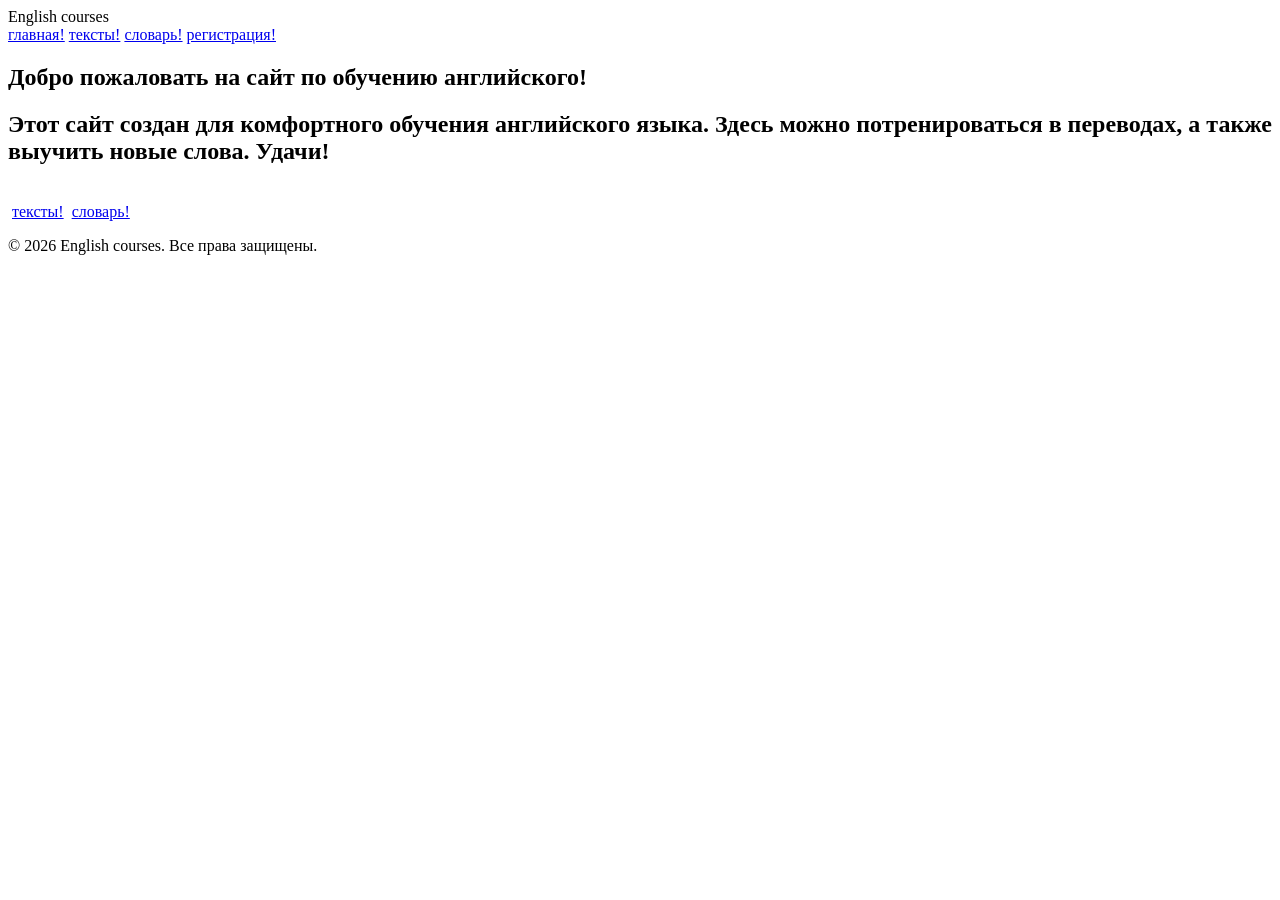
==== index.html @ c652c699 "add index.html" ====
<!DOCTYPE html>
<html lang="ru-RU">
<head>
    <meta charset="UTF-8">
    <meta name="viewport" content="width=device-width, initial-scale=1.0">
    <title>Главная</title>
    <link rel="stylesheet" href="style.css"/>
</head>
<body>
    <header class="header">
        <div class="logo">English courses</div>
        <nav class="nav">
            <a href="index.html">главная!</a>
            <a href="text.html">тексты!</a>
            <a href="dictionary.html">словарь!</a>
            <a href="registration.html">регистрация!</a>
        </nav>
    </header>

    <section class="gl">
        <h1>Добро пожаловать на сайт по обучению английского!</h1>
        <div class="about">
            <h2>Этот сайт создан для комфортного обучения английского языка. Здесь можно потренироваться в переводах, а также выучить новые слова. Удачи!</h2>
            <img src="" class="motivation" alt="">

        </div>
        <div class="courses-link">
            <nav class="nav-link">
                <img src="" class="motivation" alt="">
                <a href="text.html">тексты!</a>
                <img src="" class="motivation" alt="">
                <a href="dictionary.html">словарь!</a>
            </nav>
        </div>
    </section>

    <footer class="footer">
        <p>© 2026 English courses. Все права защищены.</p>
    </footer>

</body>
</html>
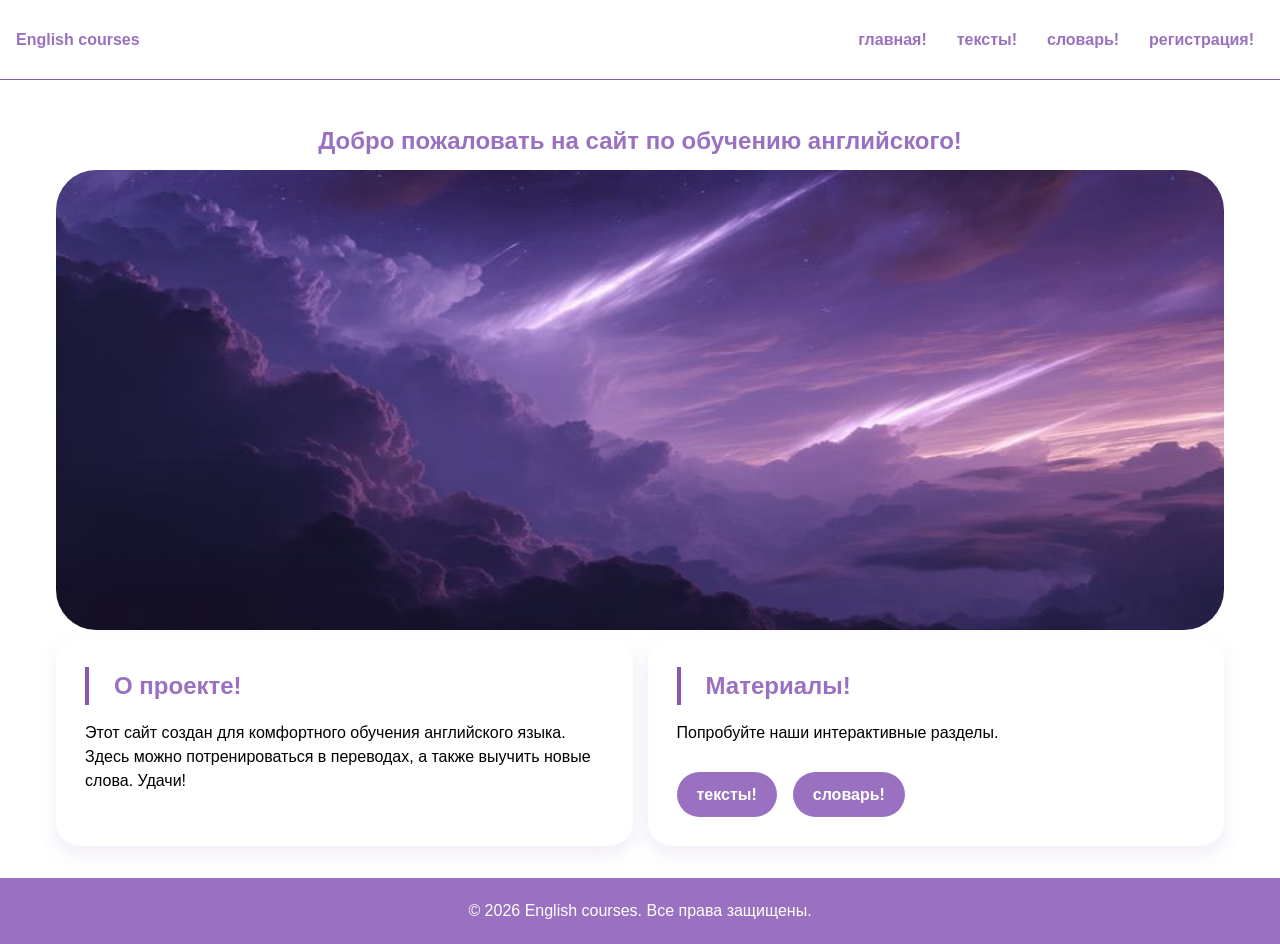
==== commit 8be98746: "add style.css for index.html" ====
--- a/index.html
+++ b/index.html
@@ -19,19 +19,21 @@
 
     <section class="gl">
         <h1>Добро пожаловать на сайт по обучению английского!</h1>
-        <div class="about">
-            <h2>Этот сайт создан для комфортного обучения английского языка. Здесь можно потренироваться в переводах, а также выучить новые слова. Удачи!</h2>
-            <img src="" class="motivation" alt="">
-
-        </div>
-        <div class="courses-link">
-            <nav class="nav-link">
-                <img src="" class="motivation" alt="">
-                <a href="text.html">тексты!</a>
-                <img src="" class="motivation" alt="">
-                <a href="dictionary.html">словарь!</a>
-            </nav>
-        </div>
+        <img class="gl-image" src="img\shapka\1.jpg" alt="">
+        <section class="cards">
+            <div class="card">
+                <h2>О проекте!</h2>
+                <p>Этот сайт создан для комфортного обучения английского языка. Здесь можно потренироваться в переводах, а также выучить новые слова. Удачи!</p>
+            </div>
+            <div class="card">
+                <h2>Материалы!</h2>
+                <p>Попробуйте наши интерактивные разделы.</p>
+                <div class="nav-link">
+                    <a href="text.html">тексты!</a>
+                    <a href="dictionary.html">словарь!</a>
+                </div>
+            </div>
+        </section>
     </section>
 
     <footer class="footer">
--- a/style.css
+++ b/style.css
@@ -0,0 +1,129 @@
+* {
+    margin: 0;
+    padding: 0;
+    box-sizing: border-box;
+}
+
+body {
+    font-family: Arial, sans-serif;
+    line-height: 1.6;
+    background-color: rgb(255, 255, 255);
+}
+
+.header {
+    padding: 0 16px;
+    height: 80px;
+    display: flex;
+    align-items: center;
+    justify-content: space-between;
+    border-bottom: 1px solid rgb(135, 88, 179);
+}
+.logo {
+    color: rgb(154, 113, 192);
+    font-weight: bold;
+}
+.nav {
+    display: flex;
+    flex-direction: row;
+    gap: 10px;
+}
+.nav a {
+    color: rgb(154, 113, 192);
+    text-decoration: none;
+    padding: 10px;
+    text-align: center;
+    border-radius: 15px;
+    font-weight: bold;
+}
+.nav :hover {
+    transform: translateY(-5px);
+    box-shadow: 0 16px 30px rgba(135, 88, 179, 0.2);
+}
+
+h1 {
+    color: rgb(154, 113, 192);
+    padding: 10px;
+    text-align: center;
+    border-radius: 15px;
+    font-weight: bold;
+}
+
+.gl {
+    max-width: 1200px;
+    margin: 0 auto;
+    padding: 2rem 1rem;
+}
+
+.gl img {
+    width: 100%;
+    height: 460px;
+    border-radius: 40px;
+}
+
+.cards {
+    display: flex;
+    gap: 15px;
+    justify-content: center;
+}
+
+.card {
+    display: flex;
+    flex-direction: column;
+    background: white;
+    border-radius: 24px;
+    box-shadow: 0 8px 20px rgba(135, 88, 179, 0.12);
+    padding: 29px;
+    flex: 1 1 300px;
+    transition: transform 0.25s ease, box-shadow 0.25s ease;
+}
+
+.card:hover {
+    transform: translateY(-5px);
+    box-shadow: 0 16px 30px rgba(135, 88, 179, 0.2);
+}
+
+.card h2 {
+    color: rgb(154, 113, 192);
+    margin-bottom: 16px;
+    border-left: 4px solid rgb(135, 88, 179);
+    padding-left: 25px;
+    font-weight: bold;
+}
+
+.card p {
+    line-height: 1.5;
+    margin-bottom: 24px;
+
+}
+
+.nav-link {
+    display: flex;
+    gap: 16px;
+    align-items: center;
+    margin-top: auto;
+}
+
+.nav-link a {
+    display: inline-block;
+    background-color: rgb(154, 113, 192);
+    color: white;
+    text-decoration: none;
+    padding: 10px 20px;
+    border-radius: 40px;
+    font-weight: bold;
+    transition: background-color 0.2s, transform 0.1s;
+}
+
+.nav-link a:hover {
+    background-color: rgb(135, 88, 179);
+    transform: scale(1.02);
+}
+
+.footer {
+    display: flex;
+    flex-direction: row;
+    background-color: rgb(154, 113, 192);
+    color: white;
+    padding: 20px;
+    justify-content: center;
+}
